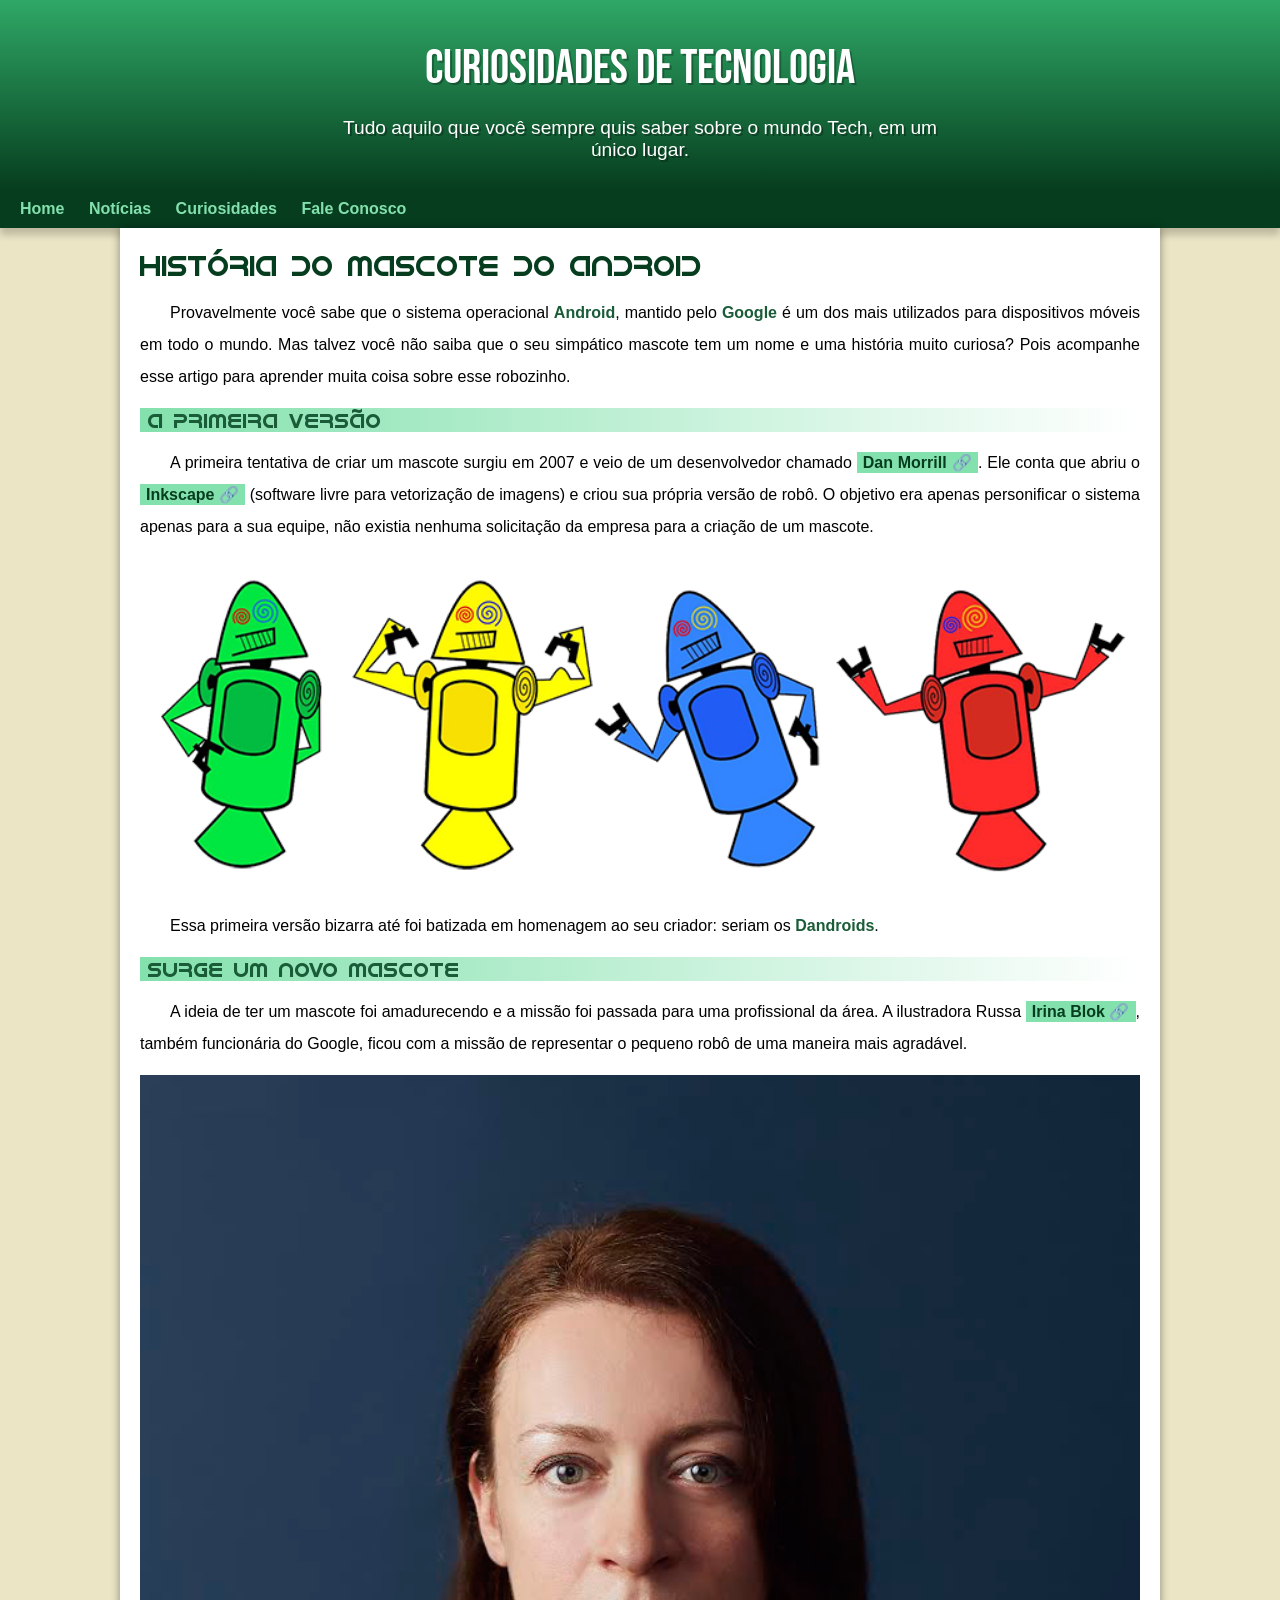
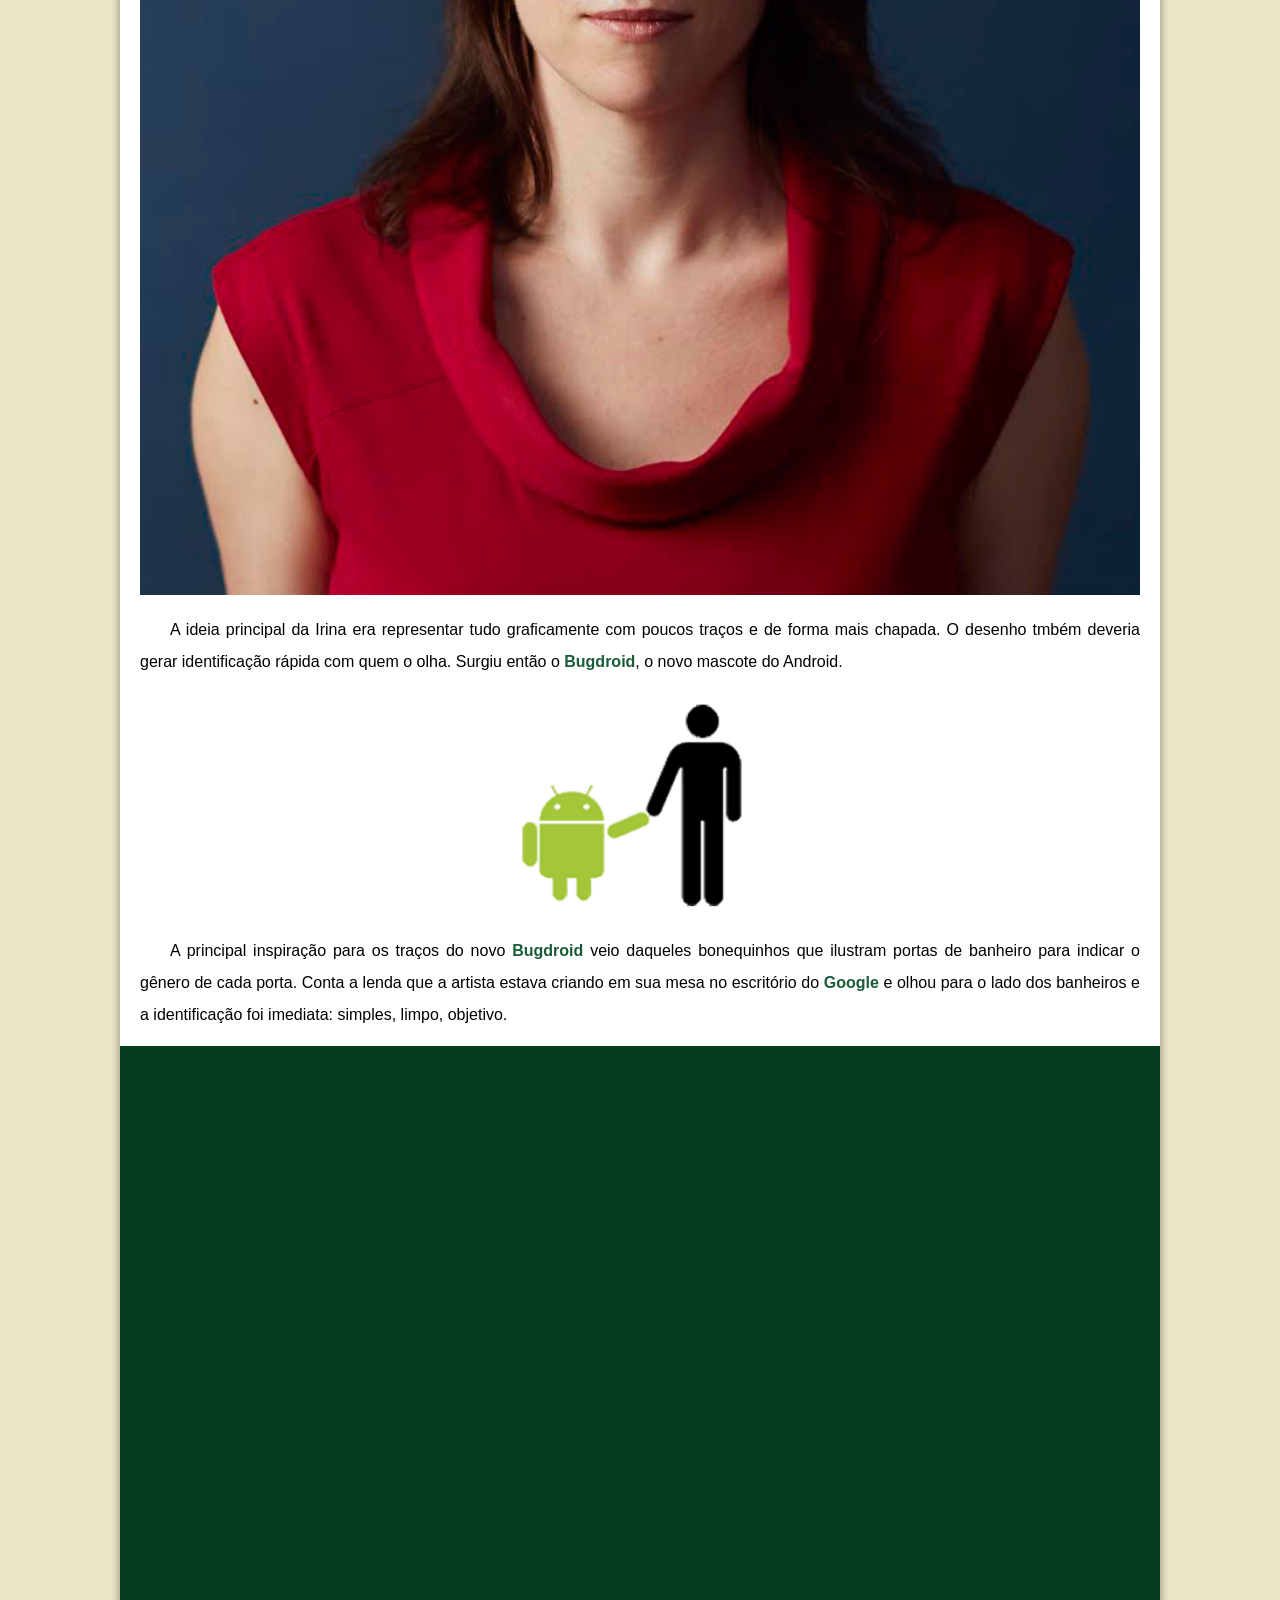
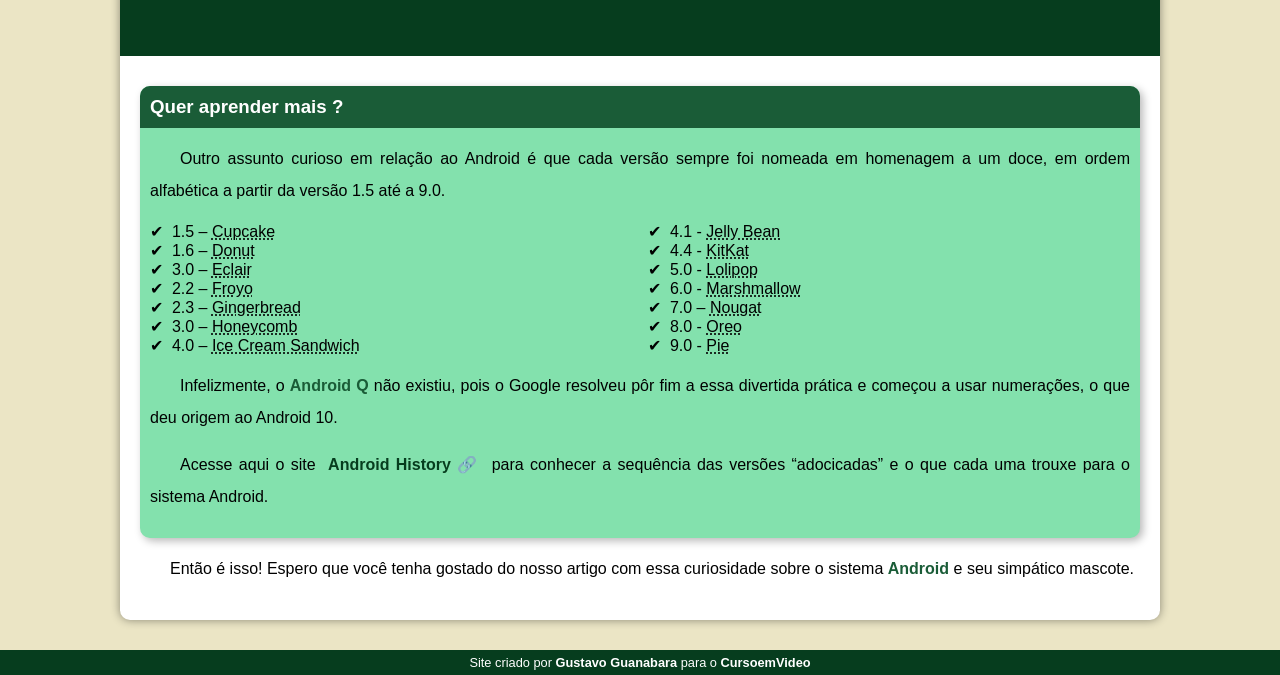
==== index.html @ 0f9d3e26 "atualizei" ====
<!DOCTYPE html>
<html lang="pt-br">
<head>
    <meta charset="UTF-8">
    <meta http-equiv="X-UA-Compatible" content="IE=edge">
    <meta name="viewport" content="width=device-width, initial-scale=1.0">
    <title>Como surgiu o mascote do Android?</title>
    <link rel="shortcut icon" href="imagens/favicon.ico" type="image/x-icon">
    <link rel="stylesheet" href="style/style.css">
</head>
<body>
    <header>
        <h1>Curiosidades de Tecnologia</h1>
        <p>Tudo aquilo que você sempre quis saber sobre o mundo Tech, em um único lugar.
        </p>
    </header>
    <nav>
        <a href="#">Home</a>
        <a href="#">Notícias</a>
        <a href="#">Curiosidades</a>
        <a href="#">Fale Conosco</a>
    </nav>
    <main>
        <article>
            <h1>História do Mascote do Android</h1>

            <p>Provavelmente você sabe que o sistema operacional <strong>Android</strong>, mantido pelo <strong>Google</strong> é um dos mais utilizados para dispositivos móveis em todo o mundo. Mas talvez você não saiba que o seu simpático mascote tem um nome e uma história muito curiosa? Pois acompanhe esse artigo para aprender muita coisa sobre esse robozinho.
            </p>

            <h2>A primeira versão</h2>

            <p>A primeira tentativa de criar um mascote surgiu em 2007 e veio de um desenvolvedor chamado <a href="https://androidcommunity.com/dan-morrill-shows-us-the-android-mascot-that-almost-was-20130103/" target="_blank" class="externo">Dan Morrill</a>. Ele conta que abriu o <a href="https://inkscape.org/pt-br/" target="_blank" class="externo">Inkscape</a> (software livre para vetorização de imagens) e criou sua própria versão de robô. O objetivo era apenas personificar o sistema apenas para a sua equipe, não existia nenhuma solicitação da empresa para a criação de um mascote.
            </p>

            <picture>
                <source media="(max-width: 670px)" srcset="imagens/dan-droids.png">
                <img src="imagens/dan-droids.png" alt="Primeiro mascote do Android">
            </picture>

            <p>Essa primeira versão bizarra até foi batizada em homenagem ao seu criador: seriam os <strong>Dandroids</strong>.
            </p>

            <h2>Surge um novo mascote
            </h2>

            <p>A ideia de ter um mascote foi amadurecendo e a missão foi passada para uma profissional da área. A ilustradora Russa <a href="https://www.irinablok.com/android" target="_blank" class="externo">Irina Blok</a>, também funcionária do Google, ficou com a missão de representar o pequeno robô de uma maneira mais agradável.
            </p>

           <picture>
                <source media="(max-width:670px )" srcset="imagens/irinablok.jpg">
                <img src="imagens/irinablok.jpg" alt="Irina blok, criadora do Bugdroid">
        </picture>

            <p>A ideia principal da Irina era representar tudo graficamente com poucos traços e de forma mais chapada. O desenho tmbém deveria gerar identificação rápida com quem o olha. Surgiu então o <strong>Bugdroid</strong>, o novo mascote do Android.
            </p>

           <img src="imagens/bugdroid.png" class="pequena" alt="Bugdroid">

            <p>A principal inspiração para os traços do novo <strong>Bugdroid</strong> veio daqueles bonequinhos que ilustram portas de banheiro para indicar o gênero de cada porta. Conta a lenda que a artista estava criando em sua mesa no escritório do <strong>Google</strong> e olhou para o lado dos banheiros e a identificação foi imediata: simples, limpo, objetivo.
            </p>

            <div class="video"><iframe width="560" height="315" src="https://www.youtube.com/embed/l2UDgpLz20M" title="YouTube video player" frameborder="0" allow="accelerometer; autoplay; clipboard-write; encrypted-media; gyroscope; picture-in-picture" allowfullscreen></iframe></div>

            <aside>
                <h3>Quer aprender mais ?</h3>

                <p>Outro assunto curioso em relação ao Android é que cada versão sempre foi nomeada em homenagem a um doce, em ordem alfabética a partir da versão 1.5 até a 9.0.</p>

                <ul>
                    <li>1.5 – <abbr title="Bolo de Copo">Cupcake</abbr>
                    </li>
                    <li>1.6 – <abbr title="Rosquinha">Donut </abbr>

                    </li>
                    <li>3.0 – <abbr title="Bomba">Eclair</abbr>

                    </li>
                    <li>2.2 – <abbr title="Iogurte Congelado">Froyo</abbr> 

                    </li>
                    <li>2.3 – <abbr title="Biscoito de Gengibre">Gingerbread</abbr>

                    </li>
                    <li>3.0 – <abbr title="Favo de mel">Honeycomb</abbr>

                    </li>
                    <li>4.0 – <abbr title="Sanduiche de Sorvete">Ice Cream Sandwich</abbr>

                    </li>
                    <li>4.1 - <abbr title="Jujuba">Jelly Bean</abbr>

                    </li>
                    <li>4.4 - <abbr title="KitKat">KitKat</abbr>

                    </li>
                    <li>5.0 - <abbr title="Pirulito">Lolipop</abbr>

                    </li>
                    <li>6.0 - <abbr title="Marshmallow">Marshmallow</abbr>

                    </li>
                    <li>7.0 – <abbr title="Torrone">Nougat</abbr>

                    </li>
                    <li>8.0 - <abbr title="Oreo">Oreo</abbr>

                    </li>
                    <li>9.0 - <abbr title="Torta">Pie</abbr>

                    </li>
                </ul>

                <p>Infelizmente, o <strong>Android Q</strong> não existiu, pois o Google resolveu pôr fim a essa divertida prática e começou a usar numerações, o que deu origem ao Android 10.<p>

                <p>Acesse aqui o site <a href="https://www.android.com/" target="_blank" class="externo">Android History</a> para conhecer a sequência das versões “adocicadas” e o que cada uma trouxe para o sistema Android.</p>
            </aside>

            <p>Então é isso! Espero que você tenha gostado do nosso artigo com essa curiosidade sobre o sistema <strong>Android</strong> e seu simpático mascote.</p>
        </article>
    </main>
    <footer>
        <p>Site criado por <a href="https://gustavoguanabara.github.io/" target="_blank">Gustavo Guanabara</a> para o <a href="https://www.youtube.com/cursoemvideo" target="_blank">CursoemVideo</a></p>
    </footer>
</body>
</html>
---- style/style.css ----
@charset "UTF-8";

@import url('https://fonts.googleapis.com/css2?family=Bebas+Neue&display=swap');

@font-face {
    font-family: 'Android';
    src: url('../fontes/idroid/IDroid.otf') format('opentype');
    font-weight: normal;
}

:root {
    --cor0: #ebe5c5;
    --cor1: #83e1ad;
    --cor2: #3ddc84;
    --cor3: #2fa866;
    --cor4: #1a5c37;
    --cor5: #063d1e; 

    --fonte-padrao: Arial, Verdana, Helvetica, sans-serif;
    --fonte-destaque:  'Bebas Neue', cursive;
    --font-android: 'Android', cursive;
}

* {
    margin: 0px;
    padding: 0px;
}

body {
    background-color: var(--cor0);
    font-family: var(--fonte-padrao);
}

a.externo::after {
  content:'\00A0\1F517';
}

header {
    background-image: linear-gradient(to bottom, var(--cor3), var(--cor5));
    min-height: 150px;
    text-align: center;
    padding-top: 40px;
}

header > h1 {
    color:  white;
    font-family: var(--fonte-destaque);
    font-size: 3em;
    font-weight: normal;
    margin-bottom: 20px;
    text-shadow: 2px  2px 0px rgba(0, 0, 0, 0.267);
}

header > p {
    font-family: var(--fonte-padrao);
    font-size: 1.2em;
    color: white;
    max-width: 600px;
    padding-right: 10px;
    padding-left: 10px;
    margin: auto;
    margin-bottom: 30px;
    text-shadow: 2px  2px 0px rgba(0, 0, 0, 0.315)
} 

nav {
    background-color: var(--cor5);
    padding: 10px;
    box-shadow: 0px 7px 7px rgba(0, 0, 0, 0.192);
}

nav > a {
    color: var(--cor1);
    padding: 10px;
    border-radius: 5px;
    text-decoration: none;
    font-weight: bold;
    transition-duration: 0.5s;
}

nav > a:hover {
     background-color: var(--cor3);
     color: var(--cor5);
}

main {
    min-width: 300px;
    max-width: 1000px;
    margin: auto;
    margin-bottom: 30px;
    padding: 20px;
    background-color: white;
    box-shadow: 0px 0px 10px rgba(0, 0, 0, 0.418);
    border-bottom-left-radius: 10px;
    border-bottom-right-radius: 10px;
}

main h1 {
    color: var(--cor5);
    font-family: var(--font-android);
    font-weight: normal;
    font-size: 1.8em;
}

main h2 {
    font-family: var(--font-android);
    color: var(--cor4);
    font-size: 1.3em;
    font-weight: normal;
    background-image: linear-gradient(to right, var(--cor1), transparent);
    text-indent: 8px;
}

main p {
    margin: 15px 0px;
    text-align: justify;
    text-indent: 30px;
    font-size: 1em;
    line-height: 2em;
}

main strong {
color: var(--cor4);
font-weight: bold;
}

main a {
 text-decoration: none;
 font-weight: bold;
 color: var(--cor5);
 background-color: var(--cor1);
 padding: 2px 6px;
}

main a:hover {
text-decoration: underline;
color: var(--cor4);
}

main img {
    width: 100%;
}

main img.pequena {
    max-width: 350px;
    display: block;
    margin: auto;
}

div.video {
  background-color: var(--cor5);
  margin: 0px -20px 30px -20px;
  padding: 20px;
  padding-bottom: 59%;
  position: relative;
}

div.video > iframe {
    position: absolute;
    top: 5%;
    left: 5%;
    width: 90%;
    height: 90%;
}

aside {
   background-color: var(--cor1);
   padding: 10px;
   border-radius: 10px;
   box-shadow: 3px 3px 8px rgba(0, 0, 0, 0.281);
}

aside > h3{
  background-color: var(--cor4);
  color: white;
  padding: 10px;
  margin: -10px -10px 0px -10px;
  border-radius: 10px 10px 0px 0px;
}

aside > ul {
    list-style-type: '\2714\00A0\00A0';
   list-style-position: inside;
   columns: 2;
}

footer {
    background-color: var(--cor5);
    color: white;
    text-align: center;
    font-size: 0.8em;
    padding: 5px;
}

footer a {
    color: white;
    font-weight: bolder;
    text-decoration: none;
}

footer a:hover {
  text-decoration: underline;  
  color: var(--cor1);
}
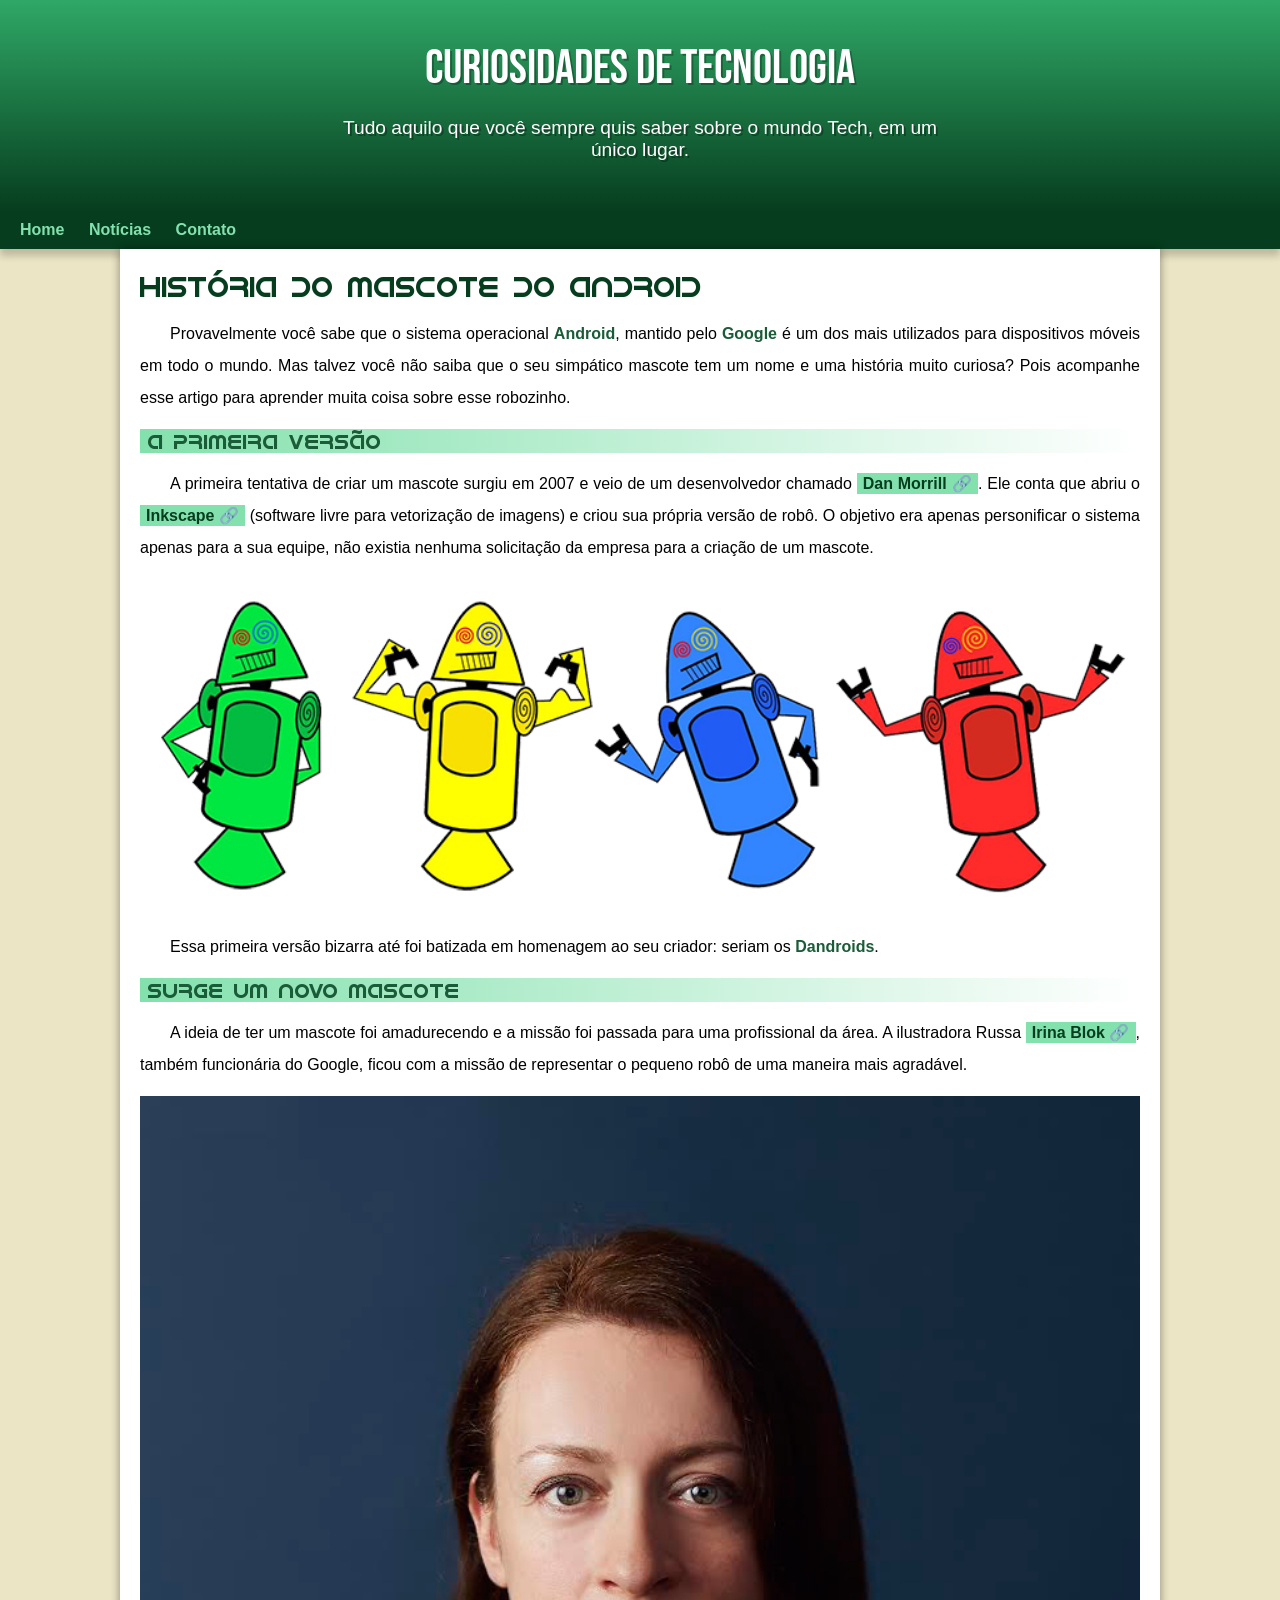
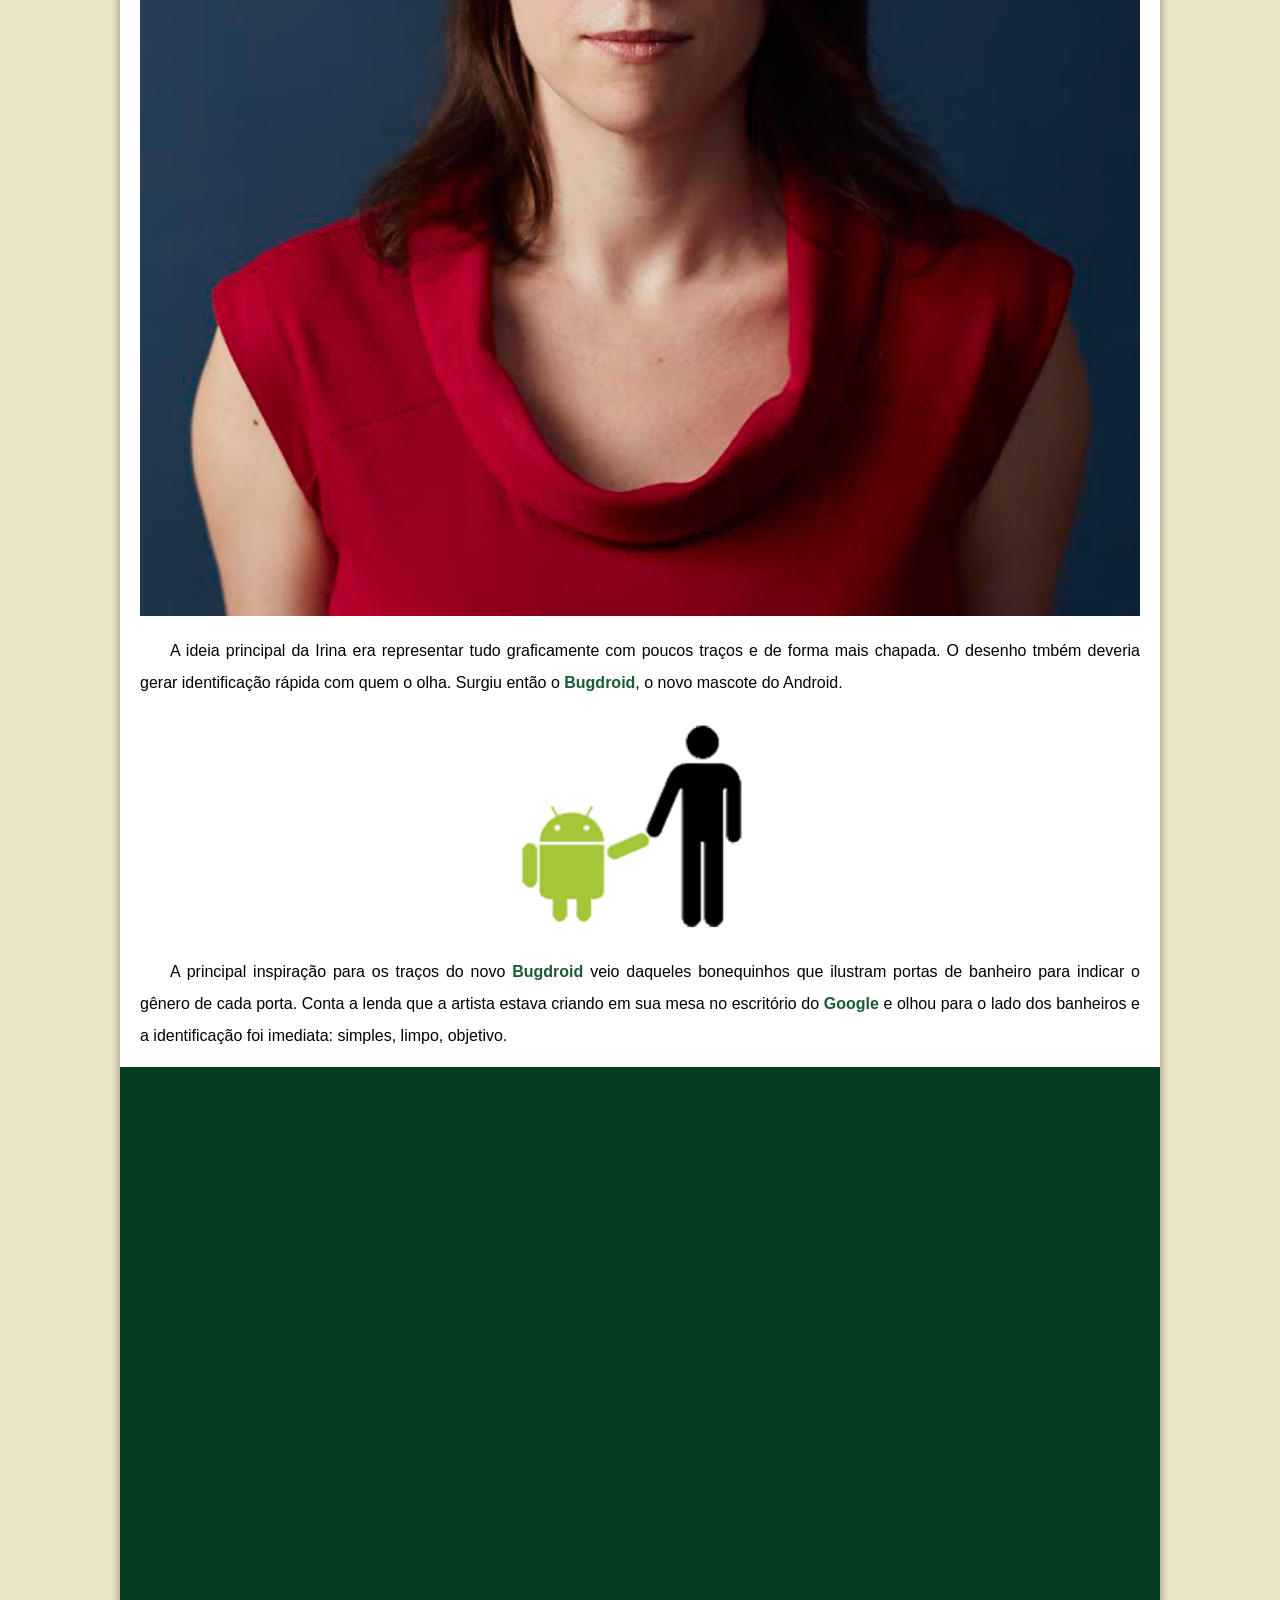
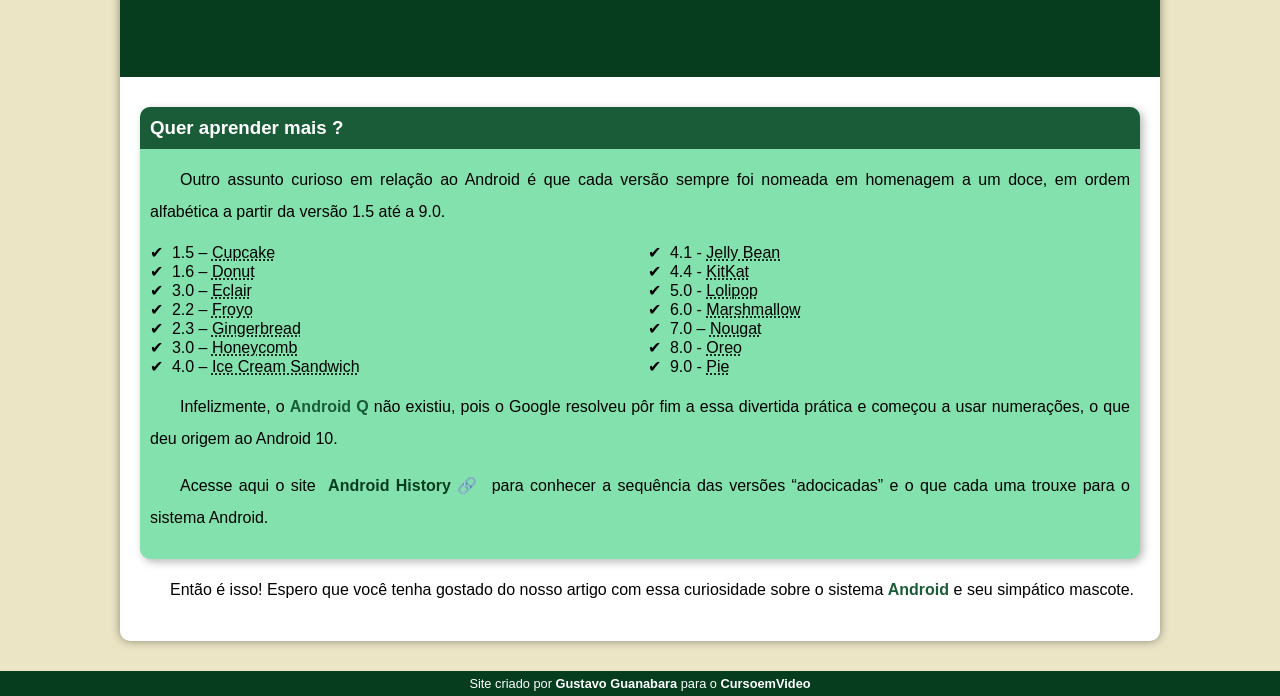
==== commit 134dcc5d: "problema de padding corrigido" ====
--- a/index.html
+++ b/index.html
@@ -17,8 +17,7 @@
     <nav>
         <a href="#">Home</a>
         <a href="#">Notícias</a>
-        <a href="#">Curiosidades</a>
-        <a href="#">Fale Conosco</a>
+        <a href="#">Contato</a>
     </nav>
     <main>
         <article>
@@ -122,4 +121,4 @@
         <p>Site criado por <a href="https://gustavoguanabara.github.io/" target="_blank">Gustavo Guanabara</a> para o <a href="https://www.youtube.com/cursoemvideo" target="_blank">CursoemVideo</a></p>
     </footer>
 </body>
-</html>+</html>
--- a/style/style.css
+++ b/style/style.css
@@ -59,7 +59,7 @@
     padding-right: 10px;
     padding-left: 10px;
     margin: auto;
-    margin-bottom: 30px;
+    padding-bottom: 50px;
     text-shadow: 2px  2px 0px rgba(0, 0, 0, 0.315)
 } 
 
